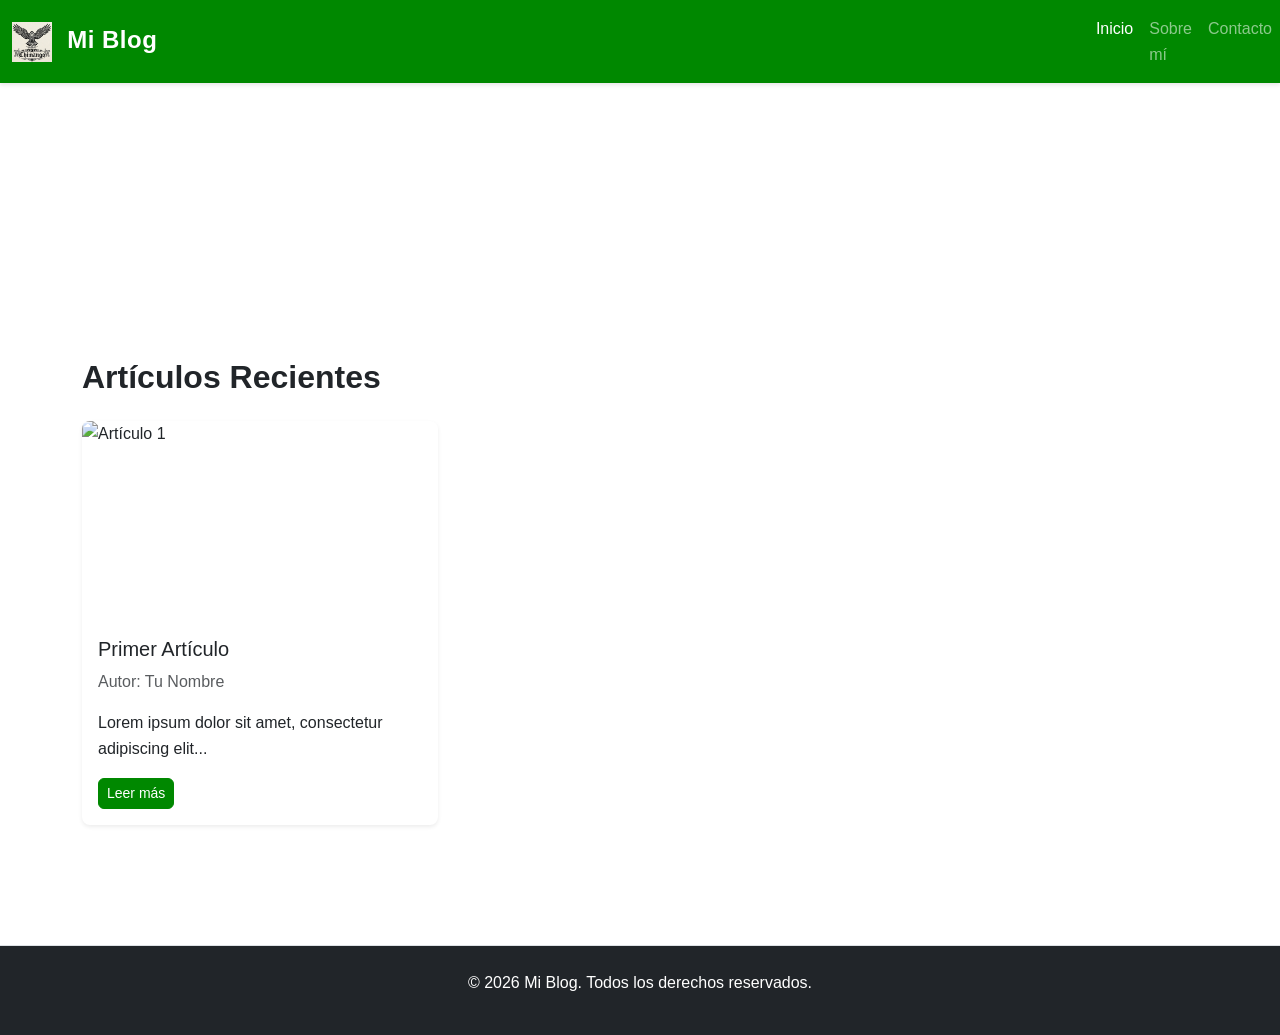
==== index.html @ 2a7c50f0 "Agrego logo y NavBar del index" ====
<!DOCTYPE html>
<html lang="es">
<head>
    <meta charset="UTF-8">
    <meta name="viewport" content="width=device-width, initial-scale=1.0">
    <title>Mi Blog Personal</title>
    <!-- Bootstrap 5 CDN -->
    <link href="https://cdn.jsdelivr.net/npm/bootstrap@5.3.0/dist/css/bootstrap.min.css" rel="stylesheet">
    <!-- CSS personalizado -->
    <link rel="stylesheet" href="assets/styles.css">
</head>
<body>
    <!-- Navbar -->
    <nav class="navbar navbar-expand-md navbar-dark bg-primary sticky-top">
        <div class="container">
            <!-- Agrego logo -->
            <a class="navbar-brand fw-bold" href="index.html">
                <img src="assets/img/logo.png" alt="Logo" width="40" height="40" class="me-2"> Mi Blog
            </a>
            <!-- Agrego toggler y nav-items -->
            <button class="navbar-toggler" type="button" data-bs-toggle="collapse" data-bs-target="#navbarTop" aria-controls="navbarTop" aria-expanded="false" aria-label="Toggle navigation">
                <span class="navbar-toggler-icon"></span>
            </button>
        </div>
        <div class="collapse navbar-collapse" id="navbarTop">
            <ul class="navbar-nav ms-auto">
                <li class="nav-item">
                    <a class="nav-link active" href="index.html">Inicio</a>
                </li>
                <li class="nav-item">
                    <a class="nav-link" href="about.html">Sobre mí</a>
                </li>
                <li class="nav-item">
                    <a class="nav-link" href="contact.html">Contacto</a>
                </li>
            </ul>
        </div>
    </nav>

    <!-- Hero section -->
    <header class="bg-gradient text-white py-5">
        <div class="container text-center">
            <h1 class="display-4">Bienvenido a Mi Blog</h1>
            <p class="lead">Historias, tecnología y reflexiones</p>
        </div>
    </header>

    <!-- Main: listado de artículos -->
    <main class="py-5">
        <div class="container">
            <h2 class="mb-4">Artículos Recientes</h2>

            <!-- Grid de tarjetas (COMPLETAR: 3+ artículos) -->
            <div class="row">
                <div class="col-md-4 mb-4">
                    <div class="card h-100 shadow-sm">
                        <img src="assets/images/article-1.jpg" class="card-img-top" alt="Artículo 1">
                        <div class="card-body">
                            <h5 class="card-title">Primer Artículo</h5>
                            <p class="card-text text-muted">Autor: Tu Nombre</p>
                            <p class="card-text">Lorem ipsum dolor sit amet, consectetur adipiscing elit...</p>
                            <a href="#" class="btn btn-primary btn-sm">Leer más</a>
                        </div>
                    </div>
                </div>
                <!-- TODO: agregar 2 más -->
            </div>
        </div>
    </main>

    <!-- Footer -->
    <footer class="bg-dark text-white py-4 mt-5">
        <div class="container text-center">
            <p>&copy; 2026 Mi Blog. Todos los derechos reservados.</p>
            <!-- TODO: agregar redes sociales -->
        </div>
    </footer>

    <!-- Bootstrap JS -->
    <script src="https://cdn.jsdelivr.net/npm/bootstrap@5.3.0/dist/js/bootstrap.bundle.min.js"></script>
</body>
</html>
---- assets/styles.css ----
/* ===== Variables CSS ===== */
:root {
    --primary-color: #008800;
    --text-color: #212529;
    --light-bg: #f8f9fa;
    --border-color: #dee2e6;
}

/* ===== Reset y base ===== */
* {
    margin: 0;
    padding: 0;
    box-sizing: border-box;
}

html {
    scroll-behavior: smooth;
}

body {
    font-family: -apple-system, BlinkMacSystemFont, 'Segoe UI', Roboto, 'Helvetica Neue', Arial, sans-serif;
    line-height: 1.6;
    color: var(--text-color);
}

/* ===== Tipografía ===== */
h1, h2, h3 {
    font-weight: 600;
    margin-bottom: 1rem;
}

a {
    text-decoration: none;
    transition: all 0.3s ease;
}

/* ===== Navbar ===== */
.navbar {
    background-color: var(--primary-color) !important;
    box-shadow: 0 2px 4px rgb(0 0 0 / 10%);
}

.navbar-brand {
    font-size: 1.5rem;
    letter-spacing: 0.5px;
}

.navbar-brand:hover {
    opacity: 0.8;
}

/* ===== Hero Section ===== */
.bg-gradient {
    background: linear-gradient(135deg, #667eea 0%, #764ba2 100%);
}

/* ===== Cards ===== */
.card {
    border: none;
    border-radius: 8px;
    transition: transform 0.3s ease, box-shadow 0.3s ease;
}

.card:hover {
    transform: translateY(-5px);
    box-shadow: 0 8px 16px rgb(0 0 0 / 15%) !important;
}

.card-img-top {
    height: 200px;
    object-fit: cover;
    border-radius: 8px 8px 0 0;
}

/* ===== Botones ===== */
.btn {
    border-radius: 6px;
    font-weight: 500;
    transition: all 0.3s ease;
}

.btn-primary {
    background-color: var(--primary-color);
    border-color: var(--primary-color);
}

.btn-primary:hover {
    background-color: #0b5ed7;
    border-color: #0b5ed7;
    transform: translateY(-2px);
    box-shadow: 0 4px 8px rgb(13 110 253 / 30%);
}

/* ===== Formulario ===== */
.form-control {
    border: 1px solid var(--border-color);
    border-radius: 6px;
    padding: 0.75rem;
    transition: border-color 0.3s ease, box-shadow 0.3s ease;
}

.form-control:focus {
    border-color: var(--primary-color);
    box-shadow: 0 0 0 0.2rem rgb(13 110 253 / 25%);
}

/* Validación HTML5: estilos :valid e :invalid */
.form-control:valid {
    border-color: #198754;
    background-image: url("data:image/svg+xml,%3csvg xmlns='http://www.w3.org/2000/svg' viewBox='0 0 8 8'%3e%3cpath fill='%23198754' d='M.5 4.5L2 3l1-1 1 1 2-2 1 1-3 3-1 1-1-1-1-1z'/%3e%3c/svg%3e");
    background-repeat: no-repeat;
    background-position: right calc(0.375em + 0.1875rem) center;
    background-size: calc(0.75em + 0.375rem) calc(0.75em + 0.375rem);
    padding-right: calc(1.5em + 0.75rem);
}

.form-control:invalid {
    border-color: #dc3545;
    background-image: url("data:image/svg+xml,%3csvg xmlns='http://www.w3.org/2000/svg' viewBox='0 0 12 12' width='12' height='12' fill='none' stroke='%23dc3545' viewBox='0 0 12 12'%3e%3ccircle cx='6' cy='6' r='4.5'/%3e%3cpath stroke-linejoin='round' d='M5.8 3.6h.4L6 6.9h-.4z'/%3e%3ccircle cx='6' cy='8.2' r='.6' fill='%23dc3545' stroke='none'/%3e%3c/svg%3e");
    background-repeat: no-repeat;
    background-position: right calc(0.375em + 0.1875rem) center;
    background-size: calc(0.75em + 0.375rem) calc(0.75em + 0.375rem);
    padding-right: calc(1.5em + 0.75rem);
}

.invalid-feedback {
    display: none;
    width: 100%;
    margin-top: 0.25rem;
    font-size: 0.875em;
    color: #dc3545;
}

.was-validated .form-control:invalid ~ .invalid-feedback {
    display: block;
}

/* ===== Footer ===== */
footer {
    margin-top: auto;
    border-top: 1px solid var(--border-color);
}

footer a {
    color: #adb5bd;
}

/* ===== Accesibilidad ===== */
a:focus,
button:focus,
input:focus {
    outline: 2px solid var(--primary-color);
    outline-offset: 2px;
}

footer a:hover {
    color: white;
}

/* ===== Responsive ===== */
@media (width <= 768px) {
    h1 {
        font-size: 2rem;
    }

    .navbar-brand {
        font-size: 1.2rem;
    }

    .card {
        margin-bottom: 1.5rem;
    }

    .btn-lg {
        padding: 0.75rem 1.5rem;
        font-size: 1rem;
    }
}

/* Skip to main content link */
.skip-link {
    position: absolute;
    top: -40px;
    left: 0;
    background: var(--primary-color);
    color: white;
    padding: 8px;
    text-decoration: none;
}

.skip-link:focus {
    top: 0;
}
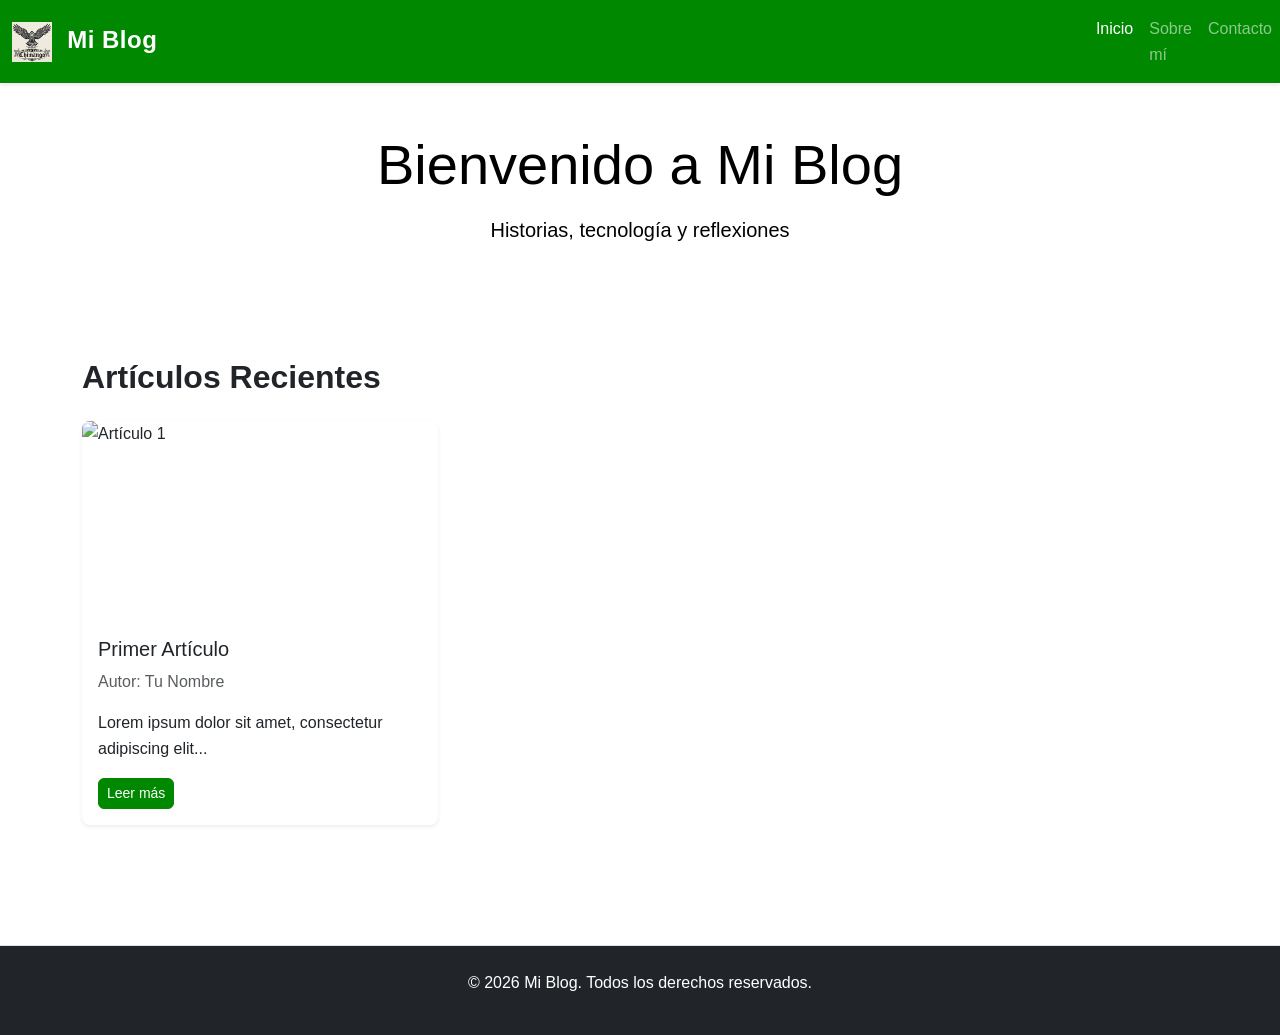
==== commit 4f64d272: "Agrego Tarjetas" ====
--- a/index.html
+++ b/index.html
@@ -15,7 +15,7 @@
         <div class="container">
             <!-- Agrego logo -->
             <a class="navbar-brand fw-bold" href="index.html">
-                <img src="assets/img/logo.png" alt="Logo" width="40" height="40" class="me-2"> Mi Blog
+                <img src="assets/images/logo.png" alt="Logo" width="40" height="40" class="me-2"> Mi Blog
             </a>
             <!-- Agrego toggler y nav-items -->
             <button class="navbar-toggler" type="button" data-bs-toggle="collapse" data-bs-target="#navbarTop" aria-controls="navbarTop" aria-expanded="false" aria-label="Toggle navigation">
@@ -38,7 +38,7 @@
     </nav>
 
     <!-- Hero section -->
-    <header class="bg-gradient text-white py-5">
+    <header class="bg-gradient text-black py-5">
         <div class="container text-center">
             <h1 class="display-4">Bienvenido a Mi Blog</h1>
             <p class="lead">Historias, tecnología y reflexiones</p>
--- a/assets/styles.css
+++ b/assets/styles.css
@@ -33,7 +33,11 @@
     text-decoration: none;
     transition: all 0.3s ease;
 }
-
+ul {
+    margin-left: 1.25rem;
+    list-style: disc;
+    color: #333;
+}
 /* ===== Navbar ===== */
 .navbar {
     background-color: var(--primary-color) !important;
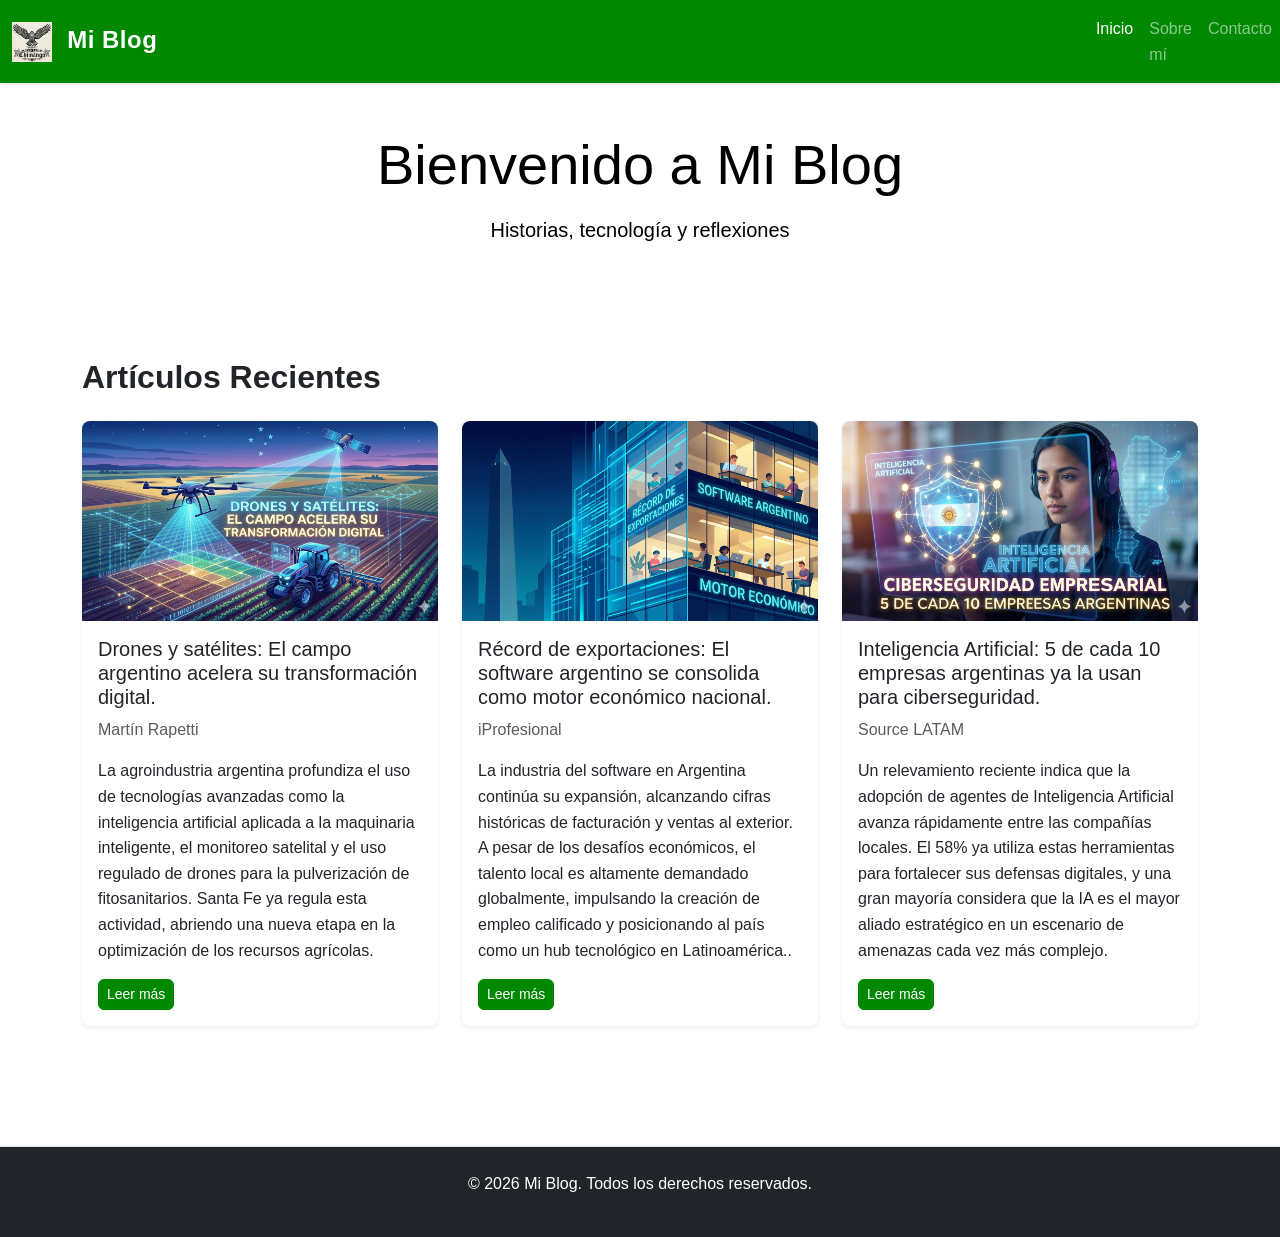
==== commit c72a6f50: "Agrego tarjetas" ====
--- a/index.html
+++ b/index.html
@@ -50,20 +50,57 @@
         <div class="container">
             <h2 class="mb-4">Artículos Recientes</h2>
 
-            <!-- Grid de tarjetas (COMPLETAR: 3+ artículos) -->
+            <!-- Grid de tarjetas -->
             <div class="row">
+                <!-- 1er Articulo -->
                 <div class="col-md-4 mb-4">
                     <div class="card h-100 shadow-sm">
-                        <img src="assets/images/article-1.jpg" class="card-img-top" alt="Artículo 1">
+                        <img src="assets/images/article-1.jpg" class="card-img-top" alt="Innovación Agtech en el Campo Argentino">
                         <div class="card-body">
-                            <h5 class="card-title">Primer Artículo</h5>
-                            <p class="card-text text-muted">Autor: Tu Nombre</p>
-                            <p class="card-text">Lorem ipsum dolor sit amet, consectetur adipiscing elit...</p>
-                            <a href="#" class="btn btn-primary btn-sm">Leer más</a>
+                            <h5 class="card-title">Drones y satélites: El campo argentino acelera su transformación digital.</h5>
+                            <p class="card-text text-muted">Martín Rapetti</p>
+                            <p class="card-text">La agroindustria argentina profundiza el uso de tecnologías avanzadas como la 
+                                inteligencia artificial aplicada a la maquinaria inteligente, el monitoreo satelital y el uso regulado 
+                                de drones para la pulverización de fitosanitarios. Santa Fe ya regula esta actividad, abriendo una 
+                                nueva etapa en la optimización de los recursos agrícolas.</p>
+                            <a href="https://www.cippec.org/textual/las-empresas-argentinas-presentan-dificultades-para-absorber-las-nuevas-tecnologias-y-traducirlas-en-ganancias-de-productividad/" 
+                            class="btn btn-primary btn-sm">Leer más</a>
                         </div>
                     </div>
                 </div>
-                <!-- TODO: agregar 2 más -->
+                <!-- 2do Articulo -->
+                <div class="col-md-4 mb-4">
+                    <div class="card h-100 shadow-sm">
+                        <img src="assets/images/article-2.jpg" class="card-img-top" alt="El auge de la exportación de Software Argentino">
+                        <div class="card-body">
+                            <h5 class="card-title">Récord de exportaciones: El software argentino se consolida como 
+                                motor económico nacional.</h5>
+                            <p class="card-text text-muted">iProfesional</p>
+                            <p class="card-text">La industria del software en Argentina continúa su expansión, alcanzando cifras 
+                                históricas de facturación y ventas al exterior. A pesar de los desafíos económicos, el talento 
+                                local es altamente demandado globalmente, impulsando la creación de empleo calificado y posicionando 
+                                al país como un hub tecnológico en Latinoamérica..</p>
+                            <a href="https://www.iprofesional.com/actualidad/451396-los-sectores-tecnologicos-que-mas-crecen-y-generan-oportunidades-en-argentina" 
+                            class="btn btn-primary btn-sm">Leer más</a>
+                        </div>
+                    </div>
+                </div>
+                <!-- 3er Articulo -->
+                <div class="col-md-4 mb-4">
+                    <div class="card h-100 shadow-sm">
+                        <img src="assets/images/article-3.jpg" class="card-img-top" alt="La IA en las Empresas Argentinas">
+                        <div class="card-body">
+                            <h5 class="card-title">Inteligencia Artificial: 5 de cada 10 empresas argentinas ya la usan para ciberseguridad.</h5>
+                            <p class="card-text text-muted">Source LATAM</p>
+                            <p class="card-text">Un relevamiento reciente indica que la adopción de agentes de Inteligencia Artificial 
+                                avanza rápidamente entre las compañías locales. El 58% ya utiliza estas herramientas para fortalecer sus 
+                                defensas digitales, y una gran mayoría considera que la IA es el mayor aliado estratégico en un escenario 
+                                de amenazas cada vez más complejo.</p>
+                            <a href="https://news.microsoft.com/source/latam/noticias-de-microsoft/cinco-de-cada-diez-empresas-argentinas-ya-utilizan-agentes-de-ia-para-fortalecer-su-ciberseguridad/" 
+                            class="btn btn-primary btn-sm">Leer más</a>   
+                        </div>
+                    </div>
+                </div>
             </div>
         </div>
     </main>
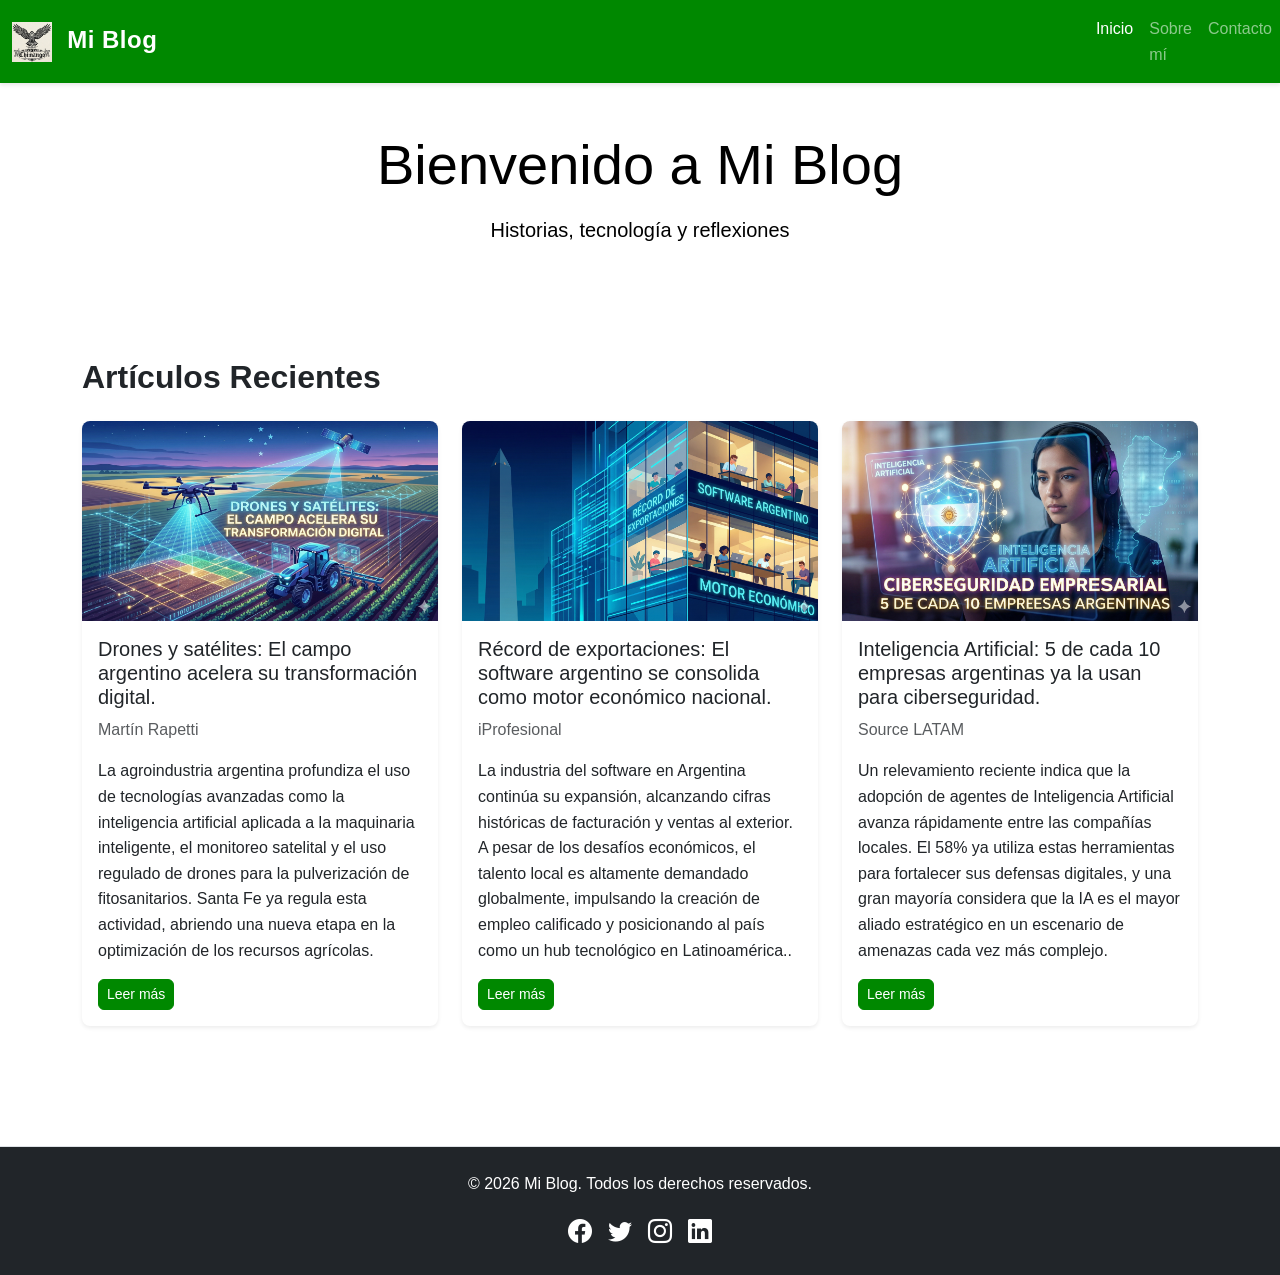
==== commit ac50b627: "Agrego redes al footer" ====
--- a/index.html
+++ b/index.html
@@ -8,6 +8,8 @@
     <link href="https://cdn.jsdelivr.net/npm/bootstrap@5.3.0/dist/css/bootstrap.min.css" rel="stylesheet">
     <!-- CSS personalizado -->
     <link rel="stylesheet" href="assets/styles.css">
+    <!-- Iconos de redes sociales -->
+    <link rel="stylesheet" href="https://cdn.jsdelivr.net/npm/bootstrap-icons@1.11.3/font/bootstrap-icons.css">
 </head>
 <body>
     <!-- Navbar -->
@@ -109,10 +111,23 @@
     <footer class="bg-dark text-white py-4 mt-5">
         <div class="container text-center">
             <p>&copy; 2026 Mi Blog. Todos los derechos reservados.</p>
-            <!-- TODO: agregar redes sociales -->
         </div>
+        <!-- Agrego links a redes sociales -->
+        <div class="d-flex justify-content-center gap-3 mt-3">
+                <a href="https://www.facebook.com/UniversidadNacionalTDF.Antartida.IslasAtlanticoSur/" target="_blank" rel="noopener noreferrer" class="text-white fs-4">
+                    <i class="bi bi-facebook"></i>
+                </a>
+                <a href="https://x.com/UNTDF" target="_blank" rel="noopener noreferrer" class="text-white fs-4">
+                    <i class="bi bi-twitter"></i>
+                </a>
+                <a href="https://www.instagram.com/untdf_universidad" target="_blank" rel="noopener noreferrer" class="text-white fs-4">
+                    <i class="bi bi-instagram"></i>
+                </a>
+                <a href="https://www.linkedin.com/company/untdf/?originalSubdomain=ar" target="_blank" rel="noopener noreferrer" class="text-white fs-4">
+                    <i class="bi bi-linkedin"></i>
+                </a>
+            </div>
     </footer>
-
     <!-- Bootstrap JS -->
     <script src="https://cdn.jsdelivr.net/npm/bootstrap@5.3.0/dist/js/bootstrap.bundle.min.js"></script>
 </body>
